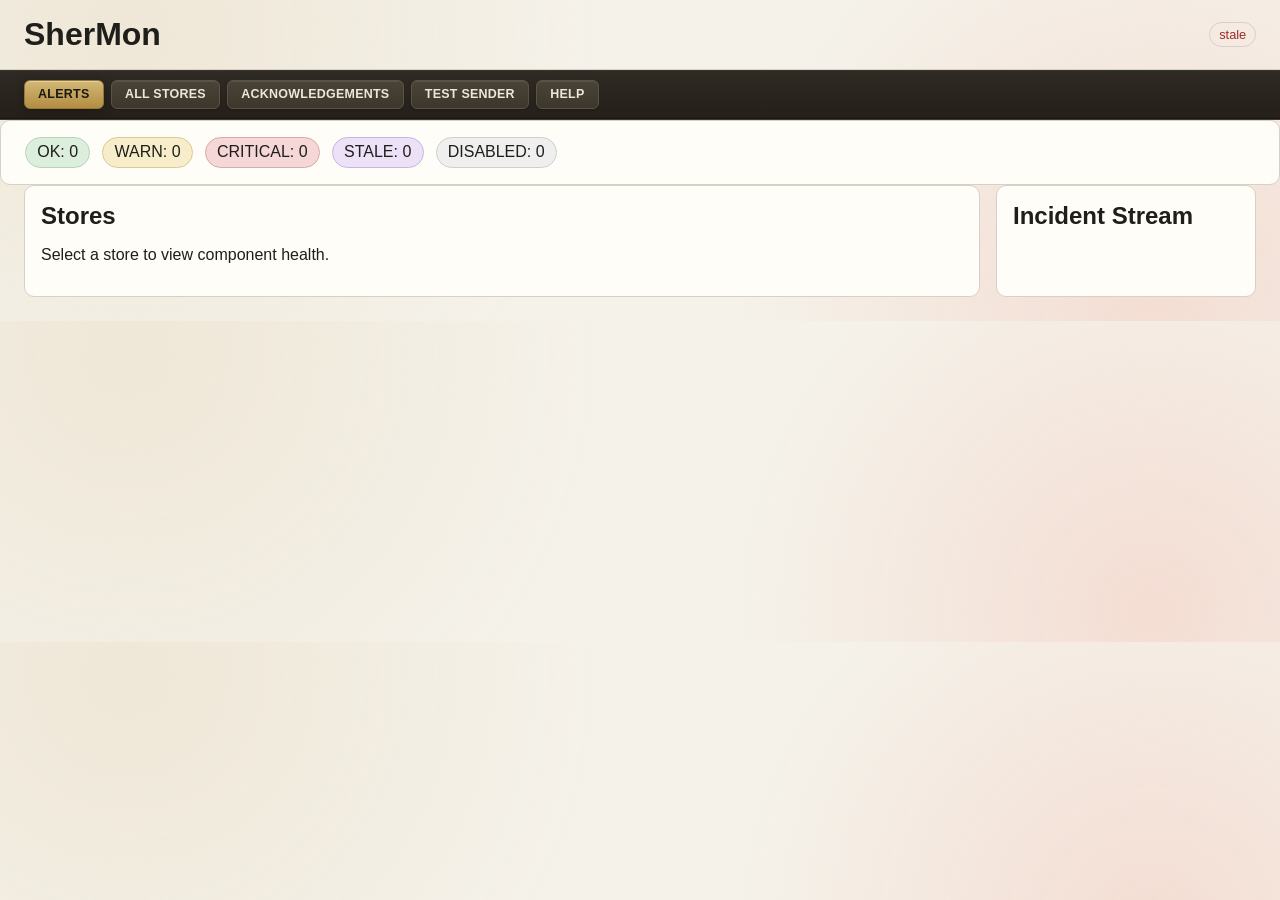
==== frontend/index.html @ 04143a05 "Added Technicnal Functionality menu" ====
<!doctype html>
<html lang="en">
  <head>
    <meta charset="UTF-8" />
    <meta name="viewport" content="width=device-width, initial-scale=1.0" />
    <title>SherMon</title>
    <link rel="stylesheet" href="./styles.css?v=20260325j" />
  </head>
  <body data-alerts-filter="true">
    <header class="topbar">
      <h1>SherMon</h1>
      <div id="connectionBadge" class="badge stale">disconnected</div>
    </header>

    <nav class="tabbar" aria-label="Main navigation">
      <a class="tab active" href="./index.html">Alerts</a>
      <a class="tab" href="./all-stores.html">All Stores</a>
      <a class="tab" href="./acknowledgements.html">Acknowledgements</a>
      <a class="tab" href="./test-sender.html">Test Sender</a>
      <div class="menu-group">
        <button class="tab tab-button help-toggle" type="button" aria-expanded="false" aria-controls="helpSubmenu">Help</button>
        <div class="submenu" role="menu" aria-label="Documentation links">
          <a class="submenu-item" href="./help.html">Help Overview</a>
          <a class="submenu-item" href="./technical-functionality.html">Technical Functionality</a>
          <a class="submenu-item" href="./doc-viewer.html?doc=technical-specification">Technical Specification</a>
          <a class="submenu-item" href="./doc-viewer.html?doc=api-developer-usage">API Developer Usage</a>
          <a class="submenu-item" href="./doc-viewer.html?doc=api-monitoring-events-v1">Monitoring Events API v1</a>
          <a class="submenu-item" href="./doc-viewer.html?doc=readme">Project README</a>
        </div>
      </div>
    </nav>

    <section class="summary" id="summary">
      <button class="chip chip-button green" type="button" data-status-color="green">OK: <span id="greenCount">0</span></button>
      <button class="chip chip-button yellow" type="button" data-status-color="yellow">WARN: <span id="yellowCount">0</span></button>
      <button class="chip chip-button red" type="button" data-status-color="red">CRITICAL: <span id="redCount">0</span></button>
      <button class="chip chip-button purple" type="button" data-status-color="purple">STALE: <span id="purpleCount">0</span></button>
      <button class="chip chip-button white" type="button" data-status-color="white">DISABLED: <span id="whiteCount">0</span></button>
    </section>

    <main class="layout">
      <section>
        <div class="entity-header">
          <h2 id="entityStatusTitle">Stores</h2>
          <button id="entityBackBtn" class="back-btn hidden" type="button">Back to Stores</button>
        </div>
        <p id="entityStatusHint" class="meta">Select a store to view component health.</p>
        <div id="statusGrid" class="grid"></div>
      </section>

      <section>
        <h2>Incident Stream</h2>
        <ul id="incidentList" class="incident-list"></ul>
      </section>
    </main>

    <dialog id="ackModal">
      <form method="dialog" id="ackForm">
        <h3>Acknowledge Alert</h3>
        <p id="ackSummary" class="meta"></p>
        <label for="ackModalMessage">Message</label>
        <textarea id="ackModalMessage" rows="3" required>Investigating issue.</textarea>
        <label for="ackModalExpires">Expires At</label>
        <input id="ackModalExpires" type="datetime-local" required />
        <div class="btn-row">
          <button id="ackConfirmBtn" type="submit">Acknowledge</button>
          <button type="button" id="ackCancelBtn">Cancel</button>
        </div>
      </form>
    </dialog>

    <dialog id="summaryStatusModal">
      <form method="dialog" id="summaryStatusForm">
        <h3 id="summaryStatusTitle">Status Details</h3>
        <p id="summaryStatusHint" class="meta"></p>
        <div id="summaryStatusBody" class="summary-status-body"></div>
        <div class="btn-row">
          <button type="button" id="summaryStatusCloseBtn">Close</button>
        </div>
      </form>
    </dialog>

    <script src="./main.js?v=20260325i" type="module"></script>
    <script src="./help-menu.js"></script>
  </body>
</html>
---- frontend/styles.css ----
:root {
  --bg: #f5f2ea;
  --panel: #fffdf8;
  --ink: #1f1e1a;
  --green: #2d7b46;
  --yellow: #b8860b;
  --red: #9d2a2a;
  --purple: #6a2f9c;
  --white: #7a7a7a;
  --muted: #6b655c;
  --border: #d7d0c5;
}

* {
  box-sizing: border-box;
}

body {
  margin: 0;
  font-family: "Avenir Next", "Segoe UI", sans-serif;
  background:
    radial-gradient(circle at 10% 10%, #efe7d7, transparent 40%),
    radial-gradient(circle at 90% 90%, #f4ddd3, transparent 35%),
    var(--bg);
  color: var(--ink);
}

.topbar {
  display: flex;
  justify-content: space-between;
  align-items: center;
  padding: 1rem 1.5rem;
  border-bottom: 1px solid var(--border);
}

.tabbar {
  display: flex;
  gap: 0.45rem;
  padding: 0.6rem 1.5rem;
  border-bottom: 1px solid #3f3a31;
  background:
    linear-gradient(180deg, #2f2a23 0%, #242019 100%);
  flex-wrap: wrap;
  box-shadow:
    inset 0 1px 0 rgba(255, 255, 255, 0.05),
    inset 0 -1px 0 rgba(0, 0, 0, 0.35);
}

.tab {
  display: inline-block;
  border: 1px solid #5b5346;
  background: linear-gradient(180deg, #4a4337 0%, #3d362b 100%);
  color: #ece7da;
  border-radius: 6px;
  padding: 0.42rem 0.82rem;
  cursor: pointer;
  font-weight: 700;
  letter-spacing: 0.02em;
  text-transform: uppercase;
  font-size: 0.78rem;
  text-decoration: none;
  box-shadow:
    0 1px 0 rgba(255, 255, 255, 0.08) inset,
    0 1px 2px rgba(0, 0, 0, 0.25);
  transition:
    transform 140ms ease,
    box-shadow 160ms ease,
    background 160ms ease,
    border-color 160ms ease,
    color 160ms ease;
}

.tab:hover {
  transform: translateY(-1px);
  border-color: #c8af6c;
  background: linear-gradient(180deg, #5b5343 0%, #4a4133 100%);
  color: #fff7dd;
  box-shadow:
    0 1px 0 rgba(255, 255, 255, 0.08) inset,
    0 4px 8px rgba(0, 0, 0, 0.28);
}

.tab:active {
  transform: translateY(0);
  box-shadow:
    0 1px 0 rgba(255, 255, 255, 0.05) inset,
    0 1px 3px rgba(0, 0, 0, 0.35);
}

.tab.active {
  background: linear-gradient(180deg, #d2b876 0%, #b28d41 100%);
  color: #1d1710;
  border-color: #9b7736;
  box-shadow:
    0 1px 0 rgba(255, 255, 255, 0.35) inset,
    0 2px 8px rgba(0, 0, 0, 0.3);
}

.tab:focus-visible {
  outline: 2px solid #ffe2a0;
  outline-offset: 2px;
}

.menu-group {
  position: relative;
  display: inline-flex;
}

.tab-button {
  font-family: inherit;
  line-height: normal;
  margin: 0;
  appearance: none;
  -webkit-appearance: none;
  text-align: left;
}

.submenu {
  position: absolute;
  top: calc(100% + 0.35rem);
  left: 0;
  min-width: 280px;
  display: none;
  flex-direction: column;
  gap: 0.2rem;
  padding: 0.4rem;
  border: 1px solid #5b5346;
  border-radius: 8px;
  background: linear-gradient(180deg, #3a3329 0%, #2d271f 100%);
  box-shadow: 0 10px 22px rgba(0, 0, 0, 0.35);
  z-index: 20;
}

.menu-group.open .submenu {
  display: flex;
}

.submenu-item {
  border: 1px solid #5b5346;
  border-radius: 6px;
  color: #ece7da;
  text-decoration: none;
  font-size: 0.78rem;
  font-weight: 700;
  letter-spacing: 0.02em;
  text-transform: uppercase;
  padding: 0.38rem 0.55rem;
  background: linear-gradient(180deg, #4a4337 0%, #3d362b 100%);
  box-shadow: 0 1px 2px rgba(0, 0, 0, 0.2);
}

.submenu-item:hover,
.submenu-item:focus-visible {
  border-color: #c8af6c;
  background: linear-gradient(180deg, #5b5343 0%, #4a4133 100%);
  color: #fff7dd;
  outline: none;
}

.panel {
  display: none;
}

.panel.active {
  display: block;
}

h1,
h2 {
  margin: 0;
}

.summary {
  display: flex;
  gap: 0.75rem;
  padding: 1rem 1.5rem;
}

.chip {
  border-radius: 999px;
  padding: 0.35rem 0.7rem;
  font-weight: 600;
  border: 1px solid var(--border);
  background: var(--panel);
}

.chip-button {
  font: inherit;
  cursor: pointer;
  transition: transform 120ms ease, box-shadow 150ms ease, border-color 150ms ease;
}

.chip-button:hover {
  transform: translateY(-1px);
  border-color: #a89675;
  box-shadow: 0 3px 8px rgba(0, 0, 0, 0.08);
}

.chip-button:focus-visible {
  outline: 2px solid #2d261a;
  outline-offset: 2px;
}

.status.green {
  color: var(--green);
}

.status.yellow {
  color: var(--yellow);
}

.status.red {
  color: var(--red);
}

.status.purple {
  color: var(--purple);
}

.status.white {
  color: var(--white);
}

.chip.green {
  background: #dcefdc;
  border-color: #b7d4b8;
  color: #1f1e1a;
}

.chip.yellow {
  background: #f8edcb;
  border-color: #dbc892;
  color: #1f1e1a;
}

.chip.red {
  background: #f5d7d7;
  border-color: #d7abab;
  color: #1f1e1a;
}

.chip.purple {
  background: #ece1f7;
  border-color: #c8b5e0;
  color: #1f1e1a;
}

.chip.white {
  background: #efefef;
  border-color: #cfcfcf;
  color: #1f1e1a;
}

.layout {
  display: grid;
  grid-template-columns: minmax(0, 1.625fr) minmax(260px, 0.375fr);
  gap: 1rem;
  padding: 0 1.5rem 1.5rem;
}

.layout.single {
  grid-template-columns: 1fr;
}

.layout > section {
  min-width: 0;
}

section {
  background: var(--panel);
  border: 1px solid var(--border);
  border-radius: 10px;
  padding: 1rem;
}

.entity-header {
  display: flex;
  justify-content: space-between;
  align-items: center;
  gap: 0.6rem;
}

.back-btn {
  border: 1px solid #b9af9f;
  border-radius: 6px;
  padding: 0.36rem 0.62rem;
  font: inherit;
  font-weight: 600;
  cursor: pointer;
  background: linear-gradient(180deg, #fefcf7 0%, #efe7dc 100%);
  box-shadow: 0 1px 0 rgba(255, 255, 255, 0.7) inset;
}

.back-btn:hover {
  border-color: #9e8f78;
  background: linear-gradient(180deg, #fffef9 0%, #e6dbcc 100%);
}

.grid {
  display: grid;
  grid-template-columns: repeat(auto-fit, minmax(220px, 1fr));
  gap: 0.75rem;
  margin-top: 0.8rem;
}

.tile {
  border: 1px solid var(--border);
  border-radius: 8px;
  padding: 0.6rem;
  background: white;
}

.tile .title {
  font-size: 0.95rem;
  font-weight: 700;
}

.tile .meta {
  font-size: 0.82rem;
  color: var(--muted);
}

.tile.status.clickable {
  cursor: pointer;
  transition: transform 120ms ease, box-shadow 140ms ease, border-color 140ms ease;
}

.tile.status.clickable:hover {
  transform: translateY(-1px);
  border-color: #b8ad99;
  box-shadow: 0 4px 10px rgba(0, 0, 0, 0.08);
}

.tile.status-button {
  border-width: 2px;
  transition:
    transform 130ms ease,
    box-shadow 150ms ease,
    border-color 150ms ease,
    filter 150ms ease;
}

.tile.status-button .eyebrow {
  font-size: 0.72rem;
  text-transform: uppercase;
  letter-spacing: 0.08em;
  opacity: 0.82;
  margin-bottom: 0.2rem;
}

.tile.status-button .status-line {
  display: flex;
  align-items: center;
  justify-content: space-between;
  gap: 0.5rem;
  margin-top: 0.3rem;
}

.status-pill {
  display: inline-flex;
  align-items: center;
  border: 1px solid rgba(0, 0, 0, 0.18);
  border-radius: 999px;
  padding: 0.14rem 0.45rem;
  font-size: 0.72rem;
  font-weight: 700;
  letter-spacing: 0.04em;
  background: rgba(255, 255, 255, 0.55);
}

.entity-metrics {
  display: grid;
  grid-template-columns: 1fr 1fr;
  gap: 0.45rem;
  margin-top: 0.55rem;
}

.metric {
  border: 1px solid rgba(0, 0, 0, 0.13);
  border-radius: 6px;
  padding: 0.28rem 0.36rem;
  background: rgba(255, 255, 255, 0.52);
}

.metric span {
  display: block;
  font-size: 0.72rem;
  opacity: 0.85;
}

.metric strong {
  display: block;
  margin-top: 0.08rem;
  font-size: 0.93rem;
}

.tile.status-button.green {
  background: #dcefdc;
  color: #16431f;
}

.tile.status-button.yellow {
  background: #f8edcb;
  color: #5c4600;
}

.tile.status-button.red {
  background: #f5d7d7;
  color: #5d1515;
}

.tile.status-button.purple {
  background: #ece1f7;
  color: #442265;
}

.tile.status-button.white {
  background: #efefef;
  color: #4e4e4e;
}

.tile.status-button .meta {
  color: inherit;
  opacity: 0.82;
}

.tile.status-button:focus-visible {
  outline: 2px solid #2d261a;
  outline-offset: 2px;
}

.tile.status-button:hover {
  filter: saturate(1.03);
}

.incident-list {
  margin: 0.8rem 0 0;
  padding: 0;
  list-style: none;
  display: flex;
  flex-direction: column;
  gap: 0.45rem;
  max-height: 60vh;
  overflow: auto;
}

.incident-list.compact {
  max-height: 42vh;
  margin-top: 0.6rem;
}

.incident-item {
  border: 1px solid var(--border);
  border-radius: 8px;
  padding: 0.6rem;
  background: #fff;
  font-size: 0.88rem;
}

.log-box {
  margin-top: 0.45rem;
  border: 1px solid #2f363d;
  border-radius: 8px;
  background:
    linear-gradient(180deg, #12161b 0%, #0c1014 100%);
  max-height: 40vh;
  overflow: auto;
  box-shadow: inset 0 1px 0 rgba(255, 255, 255, 0.03);
}

.log-output {
  margin: 0;
  padding: 0.7rem 0.8rem;
  color: #d7f4df;
  font: 0.76rem/1.4 "SFMono-Regular", Menlo, Consolas, "Liberation Mono", monospace;
  white-space: pre;
  overflow-wrap: normal;
}

#entityAlertsModal {
  box-sizing: border-box;
  max-width: 1040px;
  width: min(1040px, calc(100vw - 2rem));
  max-height: 84vh;
  padding: 0;
  overflow-x: hidden;
  overflow-y: hidden;
}

#entityAlertsForm {
  box-sizing: border-box;
  display: grid;
  grid-template-rows: auto auto 1fr auto;
  gap: 0.7rem;
  height: min(78vh, 720px);
  min-width: 0;
  width: 100%;
  max-width: 100%;
  overflow-x: hidden;
  overflow-y: hidden;
}

.entity-alerts-grid {
  display: grid;
  grid-template-columns: repeat(2, minmax(0, 1fr));
  gap: 0.75rem;
  min-height: 0;
  min-width: 0;
  max-width: 100%;
  overflow-x: hidden;
}

.entity-alerts-panel {
  border: 1px solid var(--border);
  border-radius: 8px;
  padding: 0.65rem;
  background: #fffdf9;
  height: 100%;
  min-height: 0;
  min-width: 0;
  overflow-x: hidden;
}

.entity-alerts-panel h4 {
  margin: 0;
}

.entity-alerts-panel .meta {
  margin: 0.3rem 0 0;
}

.entity-alerts-panel .incident-list.compact {
  margin-top: 0.55rem;
}

.currently-active-panel {
  overflow: hidden;
  display: flex;
  flex-direction: column;
}

.active-alerts-static-list {
  flex: 1;
  max-height: 100%;
  overflow-x: hidden;
  overflow-y: auto;
  min-width: 0;
  min-height: 0;
  display: block;
  padding-right: 0.2rem;
}

.active-alerts-static-list .incident-item {
  display: block;
  font-size: 0.84rem;
  padding: 0.45rem 0.5rem;
  margin-bottom: 0.45rem;
  max-width: 100%;
  overflow: hidden;
  height: auto;
  max-height: none;
  min-height: 0;
  overflow-wrap: anywhere;
  word-break: break-word;
  box-sizing: border-box;
}

.active-alerts-static-list .incident-item.severity-critical {
  background: #f5d7d7;
  border-color: #d7abab;
  color: #5d1515;
}

.active-alerts-static-list .incident-item.severity-warning {
  background: #f8edcb;
  border-color: #dbc892;
  color: #5c4600;
}

.active-alerts-static-list .incident-item.severity-info {
  background: #dcefdc;
  border-color: #b7d4b8;
  color: #16431f;
}

.active-alerts-static-list .incident-item:last-child {
  margin-bottom: 0;
}

.active-alerts-static-list .incident-item small {
  display: block;
  max-width: 100%;
  overflow-wrap: anywhere;
  word-break: break-word;
}

.active-alerts-static-list .incident-item .incident-actions {
  display: flex;
  flex-wrap: wrap;
  gap: 0.45rem;
  align-items: center;
  justify-content: flex-start;
  overflow: visible;
}

.events-log-panel {
  display: flex;
  flex-direction: column;
  min-height: 0;
  overflow: hidden;
}

.events-log-header-row {
  display: flex;
  align-items: center;
  justify-content: space-between;
  gap: 0.55rem;
}

.events-limit-control {
  display: inline-flex;
  align-items: center;
  gap: 0.4rem;
  color: var(--muted);
  font-size: 0.78rem;
  font-weight: 600;
}

.events-limit-control select {
  border: 1px solid #4e585f;
  border-radius: 6px;
  padding: 0.18rem 0.36rem;
  font: inherit;
  font-weight: 700;
  color: #dbe6ee;
  background: linear-gradient(180deg, #2a3239 0%, #1e252b 100%);
}

.events-limit-control select:focus-visible {
  outline: 2px solid #8eb3ce;
  outline-offset: 1px;
}

.events-log-panel .log-box {
  margin-top: 0.5rem;
  flex: 1;
  max-height: 100%;
  height: 100%;
  min-height: 0;
  overflow-y: auto;
  overflow-x: auto;
}

.summary-status-body {
  margin-top: 0.75rem;
  max-height: 52vh;
  overflow: auto;
  display: flex;
  flex-direction: column;
  gap: 0.7rem;
}

.summary-store-group {
  border: 1px solid var(--border);
  border-radius: 8px;
  background: #fff;
  padding: 0.55rem;
}

.summary-store-group h4 {
  margin: 0 0 0.35rem;
  font-size: 0.95rem;
}

.summary-store-header {
  display: flex;
  align-items: center;
  justify-content: space-between;
  gap: 0.5rem;
  margin-bottom: 0.35rem;
}

.summary-open-store-btn {
  border: 1px solid var(--border);
  border-radius: 6px;
  padding: 0.2rem 0.45rem;
  background: #fff;
  font: inherit;
  font-size: 0.78rem;
  font-weight: 600;
  cursor: pointer;
}

.summary-open-store-btn:hover {
  border-color: #ab9b81;
  background: #faf7f1;
}

.summary-status-list {
  margin: 0;
  padding: 0;
  list-style: none;
  display: flex;
  flex-direction: column;
  gap: 0.35rem;
}

.summary-status-item {
  border: 1px solid var(--border);
  border-radius: 7px;
  background: #fdfcf9;
  padding: 0.45rem 0.55rem;
  font-size: 0.87rem;
}

#summaryStatusModal {
  border: 1px solid var(--border);
  border-radius: 10px;
  padding: 0;
}

#summaryStatusModal form {
  padding: 1rem;
  border-radius: 10px;
}

#summaryStatusModal.status-modal-green form {
  background: #dcefdc;
}

#summaryStatusModal.status-modal-yellow form {
  background: #f8edcb;
}

#summaryStatusModal.status-modal-red form {
  background: #f5d7d7;
}

#summaryStatusModal.status-modal-purple form {
  background: #ece1f7;
}

#summaryStatusModal.status-modal-white form {
  background: #efefef;
}

.ack-btn {
  margin-top: 0.4rem;
  border: 1px solid var(--border);
  border-radius: 6px;
  padding: 0.25rem 0.45rem;
  cursor: pointer;
  background: #fff;
}

.incident-actions {
  margin-top: 0.4rem;
  display: flex;
  align-items: center;
  justify-content: flex-start;
  flex-wrap: wrap;
  gap: 0.5rem;
}

.incident-actions .ack-btn {
  margin-top: 0;
}

.resolve-btn {
  margin-left: auto;
  border: 1px solid #2f6f4e;
  border-radius: 6px;
  padding: 0.25rem 0.45rem;
  cursor: pointer;
  background: #f1fff6;
  color: #1f5c3d;
}

.resolve-btn:disabled {
  cursor: wait;
  opacity: 0.65;
}

.metadata-expand {
  margin-top: 0.35rem;
}

.metadata-toggle-btn {
  border: none;
  background: none;
  padding: 0;
  font-size: 0.72rem;
  color: var(--muted, #888);
  cursor: pointer;
  text-decoration: underline dotted;
}

.metadata-toggle-btn:hover {
  color: var(--text, #333);
}

.metadata-json {
  margin-top: 0.3rem;
  padding: 0.4rem 0.6rem;
  background: #f5f5f5;
  border: 1px solid var(--border);
  border-radius: 4px;
  font-size: 0.75rem;
  white-space: pre-wrap;
  word-break: break-all;
  max-height: 200px;
  overflow-y: auto;
}

.badge {
  border-radius: 999px;
  padding: 0.25rem 0.55rem;
  font-size: 0.8rem;
  border: 1px solid var(--border);
}

.badge.connected {
  color: var(--green);
}

.badge.reconnecting {
  color: var(--yellow);
}

.badge.stale {
  color: var(--red);
}

.form-row {
  display: grid;
  grid-template-columns: 240px 1fr;
  gap: 0.7rem;
  align-items: center;
  margin-bottom: 0.55rem;
}

.form-row input,
.form-row select,
.form-row textarea {
  border: 1px solid var(--border);
  border-radius: 6px;
  padding: 0.42rem 0.48rem;
  font: inherit;
  background: #fff;
}

.btn-row {
  display: flex;
  gap: 0.6rem;
  margin-top: 0.8rem;
}

.btn-row button {
  border: 1px solid var(--border);
  border-radius: 6px;
  padding: 0.45rem 0.7rem;
  font-weight: 600;
  cursor: pointer;
}

.code-box {
  background: #fcfaf3;
  border: 1px solid var(--border);
  border-radius: 8px;
  padding: 0.7rem;
  overflow-x: auto;
}

#senderResultModal {
  max-width: 780px;
}

#senderResultOutput {
  max-height: 56vh;
  overflow: auto;
}

.markdown-body {
  margin: 0.8rem 0 0;
  background: #fcfaf3;
  border: 1px solid var(--border);
  border-radius: 8px;
  padding: 1.5rem 2rem;
  max-height: 72vh;
  overflow: auto;
  line-height: 1.6;
  font-size: 0.95rem;
  color: #1f2328;
}

.markdown-body h1,
.markdown-body h2,
.markdown-body h3,
.markdown-body h4,
.markdown-body h5,
.markdown-body h6 {
  margin-top: 1.5rem;
  margin-bottom: 0.5rem;
  font-weight: 600;
  line-height: 1.25;
}

.markdown-body h1 { font-size: 1.75rem; padding-bottom: 0.4rem; border-bottom: 1px solid var(--border); }
.markdown-body h2 { font-size: 1.4rem; padding-bottom: 0.3rem; border-bottom: 1px solid var(--border); }
.markdown-body h3 { font-size: 1.15rem; }
.markdown-body h4 { font-size: 1rem; }

.markdown-body p { margin: 0.6rem 0; }

.markdown-body a { color: #0969da; text-decoration: none; }
.markdown-body a:hover { text-decoration: underline; }

.markdown-body ul,
.markdown-body ol {
  margin: 0.5rem 0 0.5rem 1.5rem;
  padding: 0;
}

.markdown-body li { margin: 0.2rem 0; }
.markdown-body li > ul,
.markdown-body li > ol { margin: 0.1rem 0 0.1rem 1.2rem; }

.markdown-body code {
  font-family: "SFMono-Regular", Consolas, "Liberation Mono", Menlo, monospace;
  font-size: 0.85em;
  background: rgba(175, 184, 193, 0.2);
  border: 1px solid rgba(175, 184, 193, 0.35);
  border-radius: 4px;
  padding: 0.15em 0.4em;
}

.markdown-body pre {
  background: #f6f8fa;
  border: 1px solid var(--border);
  border-radius: 6px;
  padding: 1rem;
  overflow-x: auto;
  margin: 0.8rem 0;
}

.markdown-body pre code {
  background: none;
  border: none;
  padding: 0;
  font-size: 0.88em;
  line-height: 1.5;
}

.markdown-body blockquote {
  margin: 0.8rem 0;
  padding: 0.4rem 1rem;
  color: #656d76;
  border-left: 4px solid var(--border);
}

.markdown-body table {
  width: 100%;
  border-collapse: collapse;
  margin: 0.8rem 0;
  font-size: 0.9em;
}

.markdown-body th,
.markdown-body td {
  border: 1px solid var(--border);
  padding: 0.5rem 0.75rem;
  text-align: left;
}

.markdown-body th {
  background: #f6f8fa;
  font-weight: 600;
}

.markdown-body tr:nth-child(even) td { background: #f9f9f6; }

.markdown-body hr {
  border: none;
  border-top: 1px solid var(--border);
  margin: 1.2rem 0;
}

.markdown-body img {
  max-width: 100%;
  border-radius: 4px;
}

.hidden {
  display: none;
}

.help-list {
  margin: 0.3rem 0 0.8rem;
}

dialog {
  border: 1px solid var(--border);
  border-radius: 10px;
  padding: 0;
  max-width: 550px;
  width: calc(100vw - 2rem);
}

dialog::backdrop {
  background: rgba(20, 20, 20, 0.28);
}

dialog form {
  display: grid;
  gap: 0.55rem;
  padding: 1rem;
}

@media (max-width: 900px) {
  .layout {
    grid-template-columns: 1fr;
  }

  .entity-alerts-grid {
    grid-template-columns: 1fr;
  }

  .entity-alerts-panel .incident-list.compact {
    max-height: none;
  }

  .events-log-panel .log-box {
    min-height: 0;
    max-height: 36vh;
  }

  .form-row {
    grid-template-columns: 1fr;
  }

  .menu-group {
    display: flex;
    flex-direction: column;
  }

  .submenu {
    position: static;
    display: none;
    min-width: 0;
    margin-top: 0.35rem;
  }

  .menu-group.open .submenu {
    display: flex;
  }
}
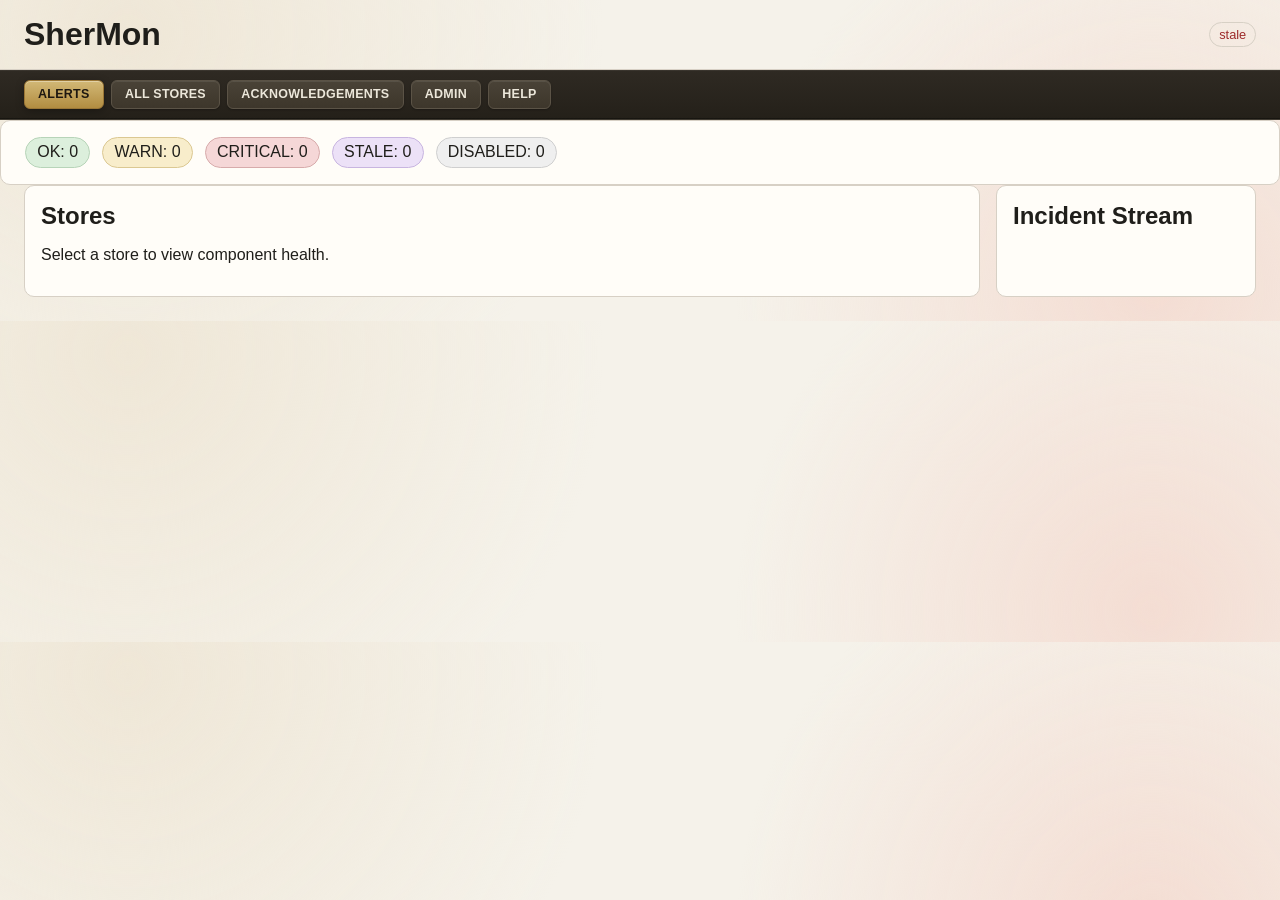
==== commit cd097173: "added logging and technhical documentation." ====
--- a/frontend/index.html
+++ b/frontend/index.html
@@ -16,7 +16,14 @@
       <a class="tab active" href="./index.html">Alerts</a>
       <a class="tab" href="./all-stores.html">All Stores</a>
       <a class="tab" href="./acknowledgements.html">Acknowledgements</a>
-      <a class="tab" href="./test-sender.html">Test Sender</a>
+      <div class="menu-group">
+        <button class="tab tab-button admin-toggle" type="button" aria-expanded="false" aria-controls="adminSubmenu">Admin</button>
+        <div class="submenu" role="menu" aria-label="Admin links">
+          <a class="submenu-item" href="./test-sender.html">Test Sender</a>
+          <a class="submenu-item" href="./admin-config.html">Config</a>
+          <a class="submenu-item" href="./logs.html">Logs</a>
+        </div>
+      </div>
       <div class="menu-group">
         <button class="tab tab-button help-toggle" type="button" aria-expanded="false" aria-controls="helpSubmenu">Help</button>
         <div class="submenu" role="menu" aria-label="Documentation links">
@@ -81,6 +88,6 @@
     </dialog>
 
     <script src="./main.js?v=20260325i" type="module"></script>
-    <script src="./help-menu.js"></script>
+    <script src="./help-menu.js?v=20260325a"></script>
   </body>
 </html>
--- a/frontend/styles.css
+++ b/frontend/styles.css
@@ -880,6 +880,11 @@
   overflow: auto;
 }
 
+.logs-output {
+  max-height: 60vh;
+  overflow: auto;
+}
+
 .markdown-body {
   margin: 0.8rem 0 0;
   background: #fcfaf3;
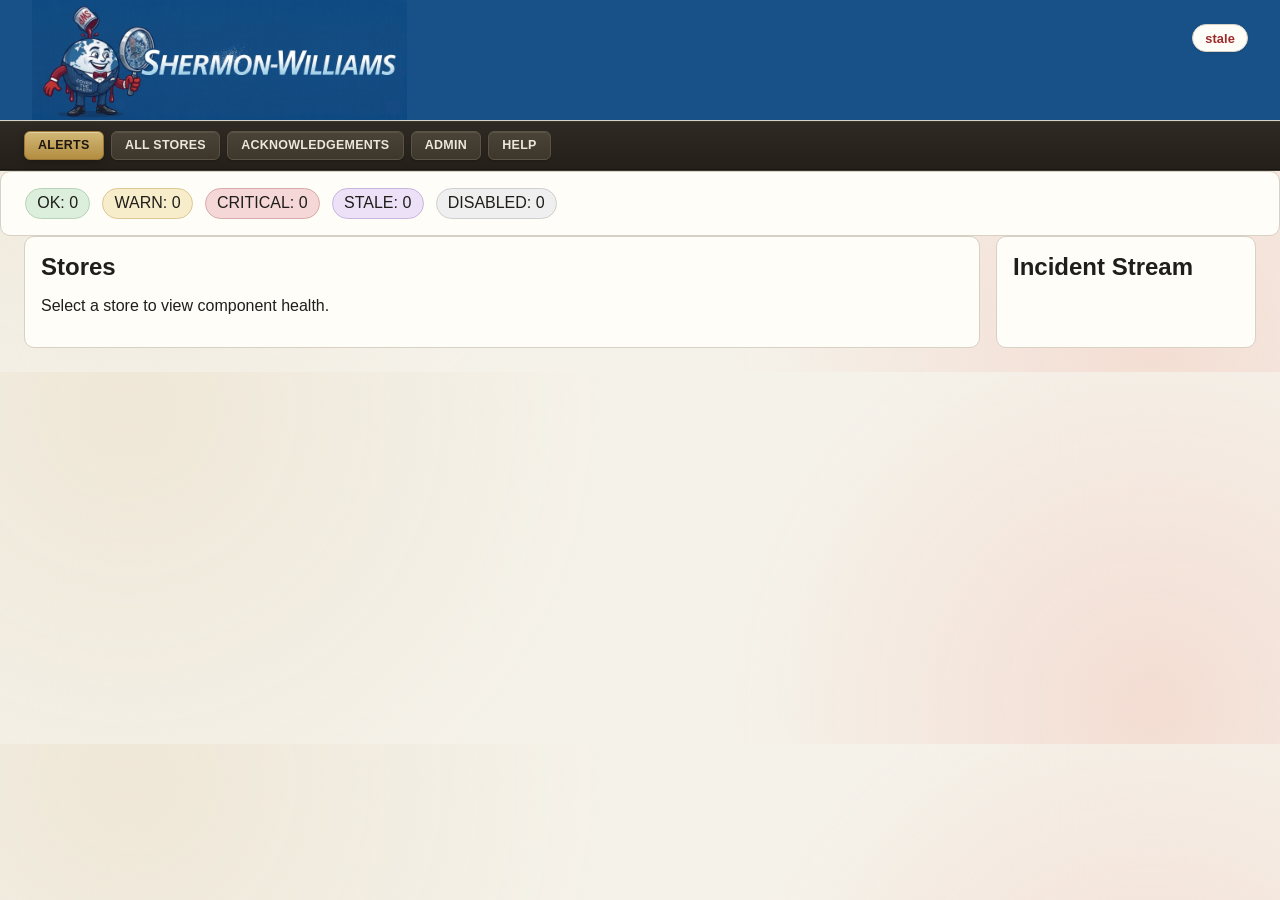
==== commit 4871dc8b: "updated the header and improved technical documentation" ====
--- a/frontend/index.html
+++ b/frontend/index.html
@@ -4,11 +4,11 @@
     <meta charset="UTF-8" />
     <meta name="viewport" content="width=device-width, initial-scale=1.0" />
     <title>SherMon</title>
-    <link rel="stylesheet" href="./styles.css?v=20260325j" />
+    <link rel="stylesheet" href="./styles.css?v=20260325o" />
   </head>
   <body data-alerts-filter="true">
     <header class="topbar">
-      <h1>SherMon</h1>
+      <img src="./headerlogo.png" alt="Shermon-Williams Logo" />
       <div id="connectionBadge" class="badge stale">disconnected</div>
     </header>
 
@@ -87,7 +87,7 @@
       </form>
     </dialog>
 
-    <script src="./main.js?v=20260325i" type="module"></script>
+    <script src="./main.js?v=20260326a" type="module"></script>
     <script src="./help-menu.js?v=20260325a"></script>
   </body>
 </html>
--- a/frontend/styles.css
+++ b/frontend/styles.css
@@ -27,10 +27,30 @@
 
 .topbar {
   display: flex;
-  justify-content: space-between;
+  flex-direction: row;
+  justify-content: flex-start;
   align-items: center;
-  padding: 1rem 1.5rem;
+  padding: 0 2rem;
   border-bottom: 1px solid var(--border);
+  background: #185188;
+  min-height: 120px;
+  position: relative;
+}
+
+.topbar img {
+  height: 100%;
+  max-height: 120px;
+  width: auto;
+  display: block;
+  margin: 0;
+  object-fit: contain;
+  background: transparent;
+}
+
+.topbar .badge {
+  position: absolute;
+  right: 2rem;
+  top: 1.5rem;
 }
 
 .tabbar {
@@ -651,6 +671,150 @@
   overflow-x: auto;
 }
 
+.events-history-list {
+  margin: 0;
+  padding: 0.45rem 0.5rem;
+  display: flex;
+  flex-direction: column;
+  gap: 0.25rem;
+  font-family: inherit;
+  color: #e7edf5;
+  white-space: normal;
+  line-height: 1.25;
+}
+
+.events-history-item {
+  border: 1px solid #334353;
+  border-left: 3px solid #4c5f75;
+  border-radius: 6px;
+  background: #10161d;
+  padding: 0.32rem 0.44rem;
+  font-size: 0.79rem;
+  line-height: 1.28;
+}
+
+.events-history-item.severity-critical {
+  border-left-color: #d27070;
+}
+
+.events-history-item.severity-warning {
+  border-left-color: #cda35d;
+}
+
+.events-history-item.severity-info {
+  border-left-color: #6e9bc5;
+}
+
+.events-history-header {
+  display: flex;
+  align-items: center;
+  justify-content: space-between;
+  gap: 0.45rem;
+}
+
+.events-history-badges {
+  display: inline-flex;
+  align-items: center;
+  gap: 0.24rem;
+  min-width: 0;
+}
+
+.events-history-chip {
+  display: inline-flex;
+  align-items: center;
+  padding: 0.05rem 0.35rem;
+  border-radius: 999px;
+  font-size: 0.66rem;
+  font-weight: 700;
+  text-transform: uppercase;
+  letter-spacing: 0.05em;
+  border: 1px solid #5f7084;
+  color: #e9f1f8;
+  background: #202d3b;
+}
+
+.events-history-chip.severity-critical {
+  border-color: #d68383;
+  background: #4a1f1f;
+  color: #ffe2e2;
+}
+
+.events-history-chip.severity-warning {
+  border-color: #dbb470;
+  background: #4a3615;
+  color: #ffebbf;
+}
+
+.events-history-chip.severity-info {
+  border-color: #73a0cd;
+  background: #21394f;
+  color: #e1efff;
+}
+
+.events-history-time {
+  color: #aebdcd;
+  font-size: 0.69rem;
+  white-space: nowrap;
+}
+
+.events-history-message {
+  margin-top: 0.15rem;
+  color: #edf2f8;
+  overflow-wrap: anywhere;
+  word-break: break-word;
+}
+
+.events-history-meta-row {
+  margin-top: 0.12rem;
+  display: grid;
+  grid-template-columns: minmax(0, 1fr) auto;
+  align-items: center;
+  gap: 0.35rem;
+  color: #b7c3cf;
+  font-size: 0.7rem;
+}
+
+.events-history-source {
+  min-width: 0;
+  overflow: hidden;
+  text-overflow: ellipsis;
+  white-space: nowrap;
+}
+
+.events-history-event-id {
+  color: #97abc2;
+  max-width: 22ch;
+  overflow: hidden;
+  text-overflow: ellipsis;
+  white-space: nowrap;
+}
+
+.events-history-item .metadata-expand {
+  margin-top: 0.08rem;
+}
+
+.events-history-item .metadata-toggle-btn {
+  color: #a9c7e8;
+  text-decoration-color: #7fa9d5;
+}
+
+.events-history-item .metadata-toggle-btn:hover {
+  color: #d8e9fb;
+}
+
+.events-history-item .metadata-json {
+  margin-top: 0.18rem;
+  background: #0a1118;
+  color: #e6edf5;
+  border-color: #3f4e5f;
+  font-size: 0.78rem;
+  line-height: 1.42;
+  font-family: "SFMono-Regular", Menlo, Consolas, "Liberation Mono", monospace;
+  white-space: pre-wrap;
+  word-break: break-word;
+  max-height: 160px;
+}
+
 .summary-status-body {
   margin-top: 0.75rem;
   max-height: 52vh;
@@ -814,9 +978,13 @@
 
 .badge {
   border-radius: 999px;
-  padding: 0.25rem 0.55rem;
+  padding: 0.35rem 0.75rem;
   font-size: 0.8rem;
-  border: 1px solid var(--border);
+  font-weight: 700;
+  letter-spacing: 0.01em;
+  border: 1px solid var(--border);
+  background: var(--panel);
+  box-shadow: 0 1px 2px rgba(0, 0, 0, 0.08);
 }
 
 .badge.connected {
@@ -849,6 +1017,83 @@
   background: #fff;
 }
 
+.form-row input[type="checkbox"] {
+  width: auto;
+  justify-self: start;
+  transform: scale(1.15);
+}
+
+.logs-form-grid {
+  display: grid;
+  grid-template-columns: repeat(4, minmax(180px, 1fr));
+  gap: 0.7rem 0.95rem;
+  align-items: end;
+}
+
+.logs-form-grid .logs-cell {
+  display: flex;
+  flex-direction: column;
+  gap: 0.3rem;
+  margin: 0;
+  align-items: stretch;
+  justify-self: start;
+  width: min(100%, 280px);
+}
+
+.logs-form-grid .logs-cell label {
+  font-size: 0.78rem;
+  color: var(--muted);
+  font-weight: 700;
+  line-height: 1.2;
+}
+
+.logs-form-grid .logs-cell input,
+.logs-form-grid .logs-cell select,
+.logs-form-grid .logs-cell textarea {
+  width: 100%;
+}
+
+.logs-form-grid .logs-full-row {
+  grid-column: 1 / -1;
+  width: 100%;
+}
+
+.logs-form-grid .logs-full-row input {
+  max-width: none;
+}
+
+.logs-form-grid .logs-live-hint,
+.logs-form-grid .btn-row {
+  grid-column: 1 / -1;
+}
+
+.logs-form-grid .btn-row {
+  margin-top: 0.15rem;
+  flex-wrap: wrap;
+}
+
+@media (max-width: 1320px) {
+  .logs-form-grid {
+    grid-template-columns: repeat(3, minmax(180px, 1fr));
+  }
+}
+
+@media (max-width: 1024px) {
+  .logs-form-grid {
+    grid-template-columns: repeat(2, minmax(180px, 1fr));
+  }
+}
+
+@media (max-width: 720px) {
+  .logs-form-grid {
+    grid-template-columns: 1fr;
+  }
+
+  .logs-form-grid .logs-cell {
+    width: 100%;
+  }
+}
+
 .btn-row {
   display: flex;
   gap: 0.6rem;
@@ -881,8 +1126,20 @@
 }
 
 .logs-output {
+  margin-top: 0.5rem;
+  border: 1px solid #2f363d;
+  border-radius: 8px;
+  background: linear-gradient(180deg, #12161b 0%, #0c1014 100%);
+  box-shadow: inset 0 1px 0 rgba(255, 255, 255, 0.03);
+  color: #e9edf2;
+  padding: 0.7rem 0.8rem;
+  font-size: 0.82rem;
+  line-height: 1.5;
+  white-space: pre-wrap;
+  word-break: break-word;
   max-height: 60vh;
-  overflow: auto;
+  overflow-y: auto;
+  overflow-x: auto;
 }
 
 .markdown-body {
@@ -1003,6 +1260,35 @@
   margin: 0.3rem 0 0.8rem;
 }
 
+.doc-toc {
+  margin: 0 0 1.25rem;
+  padding: 0.9rem 1rem;
+  border: 1px solid var(--border);
+  border-radius: 10px;
+  background: #fdfaf4;
+}
+
+.doc-toc h3 {
+  margin-top: 0;
+  margin-bottom: 0.45rem;
+}
+
+.doc-toc a {
+  color: #0f4f85;
+}
+
+.schema-diagram {
+  margin-top: 0.8rem;
+  padding: 1rem;
+  border: 1px solid var(--border);
+  border-radius: 10px;
+  background: #fffdf8;
+  overflow-x: auto;
+  font-family: "SFMono-Regular", Consolas, "Liberation Mono", Menlo, monospace;
+  font-size: 0.8rem;
+  line-height: 1.35;
+}
+
 dialog {
   border: 1px solid var(--border);
   border-radius: 10px;
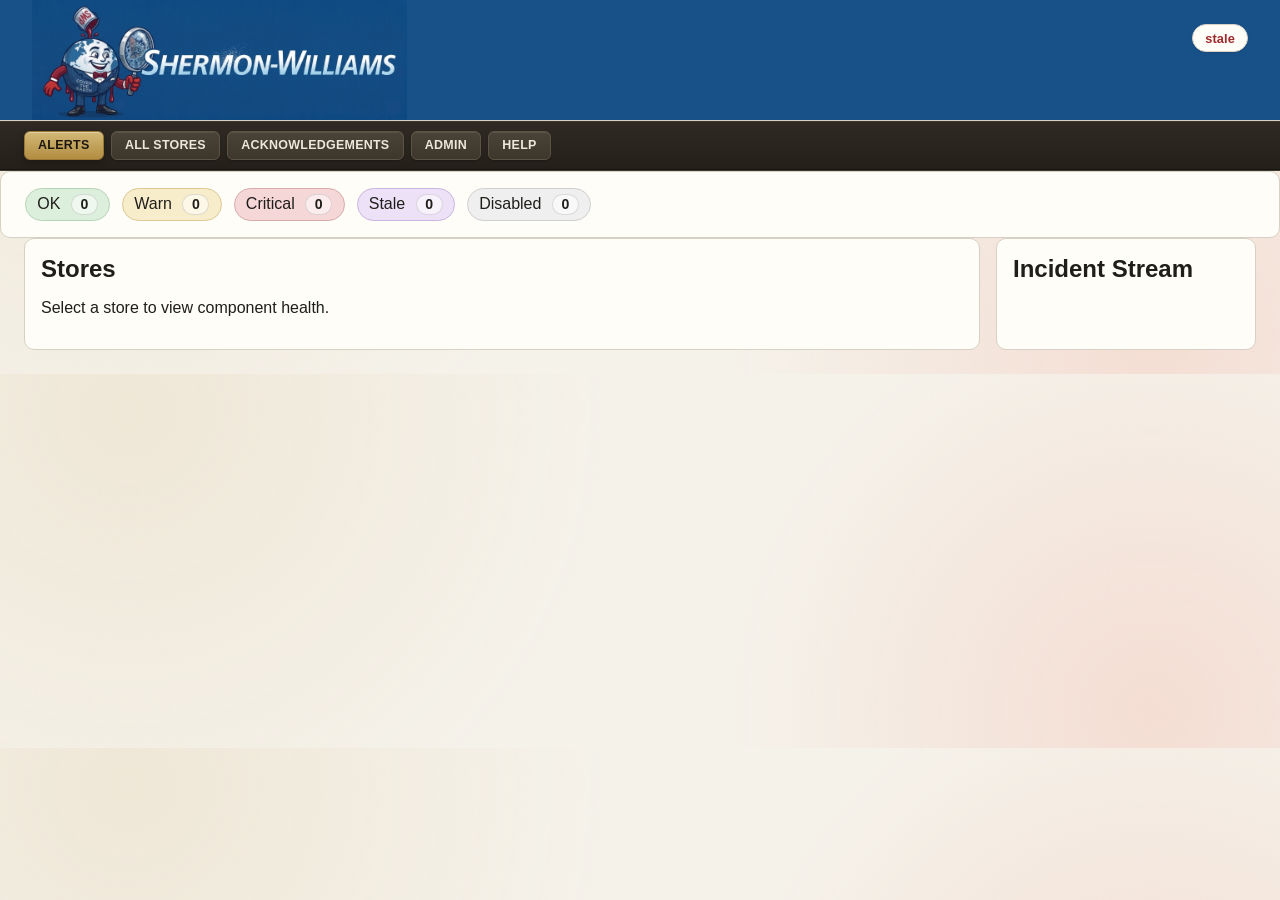
==== commit 9e3ee548: "updated formating of cards and help documentation" ====
--- a/frontend/index.html
+++ b/frontend/index.html
@@ -38,11 +38,11 @@
     </nav>
 
     <section class="summary" id="summary">
-      <button class="chip chip-button green" type="button" data-status-color="green">OK: <span id="greenCount">0</span></button>
-      <button class="chip chip-button yellow" type="button" data-status-color="yellow">WARN: <span id="yellowCount">0</span></button>
-      <button class="chip chip-button red" type="button" data-status-color="red">CRITICAL: <span id="redCount">0</span></button>
-      <button class="chip chip-button purple" type="button" data-status-color="purple">STALE: <span id="purpleCount">0</span></button>
-      <button class="chip chip-button white" type="button" data-status-color="white">DISABLED: <span id="whiteCount">0</span></button>
+      <button class="chip chip-button green" type="button" data-status-color="green"><span class="chip-label">OK</span><span class="chip-count" id="greenCount">0</span></button>
+      <button class="chip chip-button yellow" type="button" data-status-color="yellow"><span class="chip-label">Warn</span><span class="chip-count" id="yellowCount">0</span></button>
+      <button class="chip chip-button red" type="button" data-status-color="red"><span class="chip-label">Critical</span><span class="chip-count" id="redCount">0</span></button>
+      <button class="chip chip-button purple" type="button" data-status-color="purple"><span class="chip-label">Stale</span><span class="chip-count" id="purpleCount">0</span></button>
+      <button class="chip chip-button white" type="button" data-status-color="white"><span class="chip-label">Disabled</span><span class="chip-count" id="whiteCount">0</span></button>
     </section>
 
     <main class="layout">
--- a/frontend/styles.css
+++ b/frontend/styles.css
@@ -197,11 +197,36 @@
 }
 
 .chip {
+  display: inline-flex;
+  align-items: center;
+  justify-content: space-between;
+  gap: 0.65rem;
   border-radius: 999px;
   padding: 0.35rem 0.7rem;
-  font-weight: 600;
+  font-size: 0.95rem;
+  font-weight: 700;
+  line-height: 1.2;
+  letter-spacing: 0;
+  text-transform: none;
   border: 1px solid var(--border);
   background: var(--panel);
+}
+
+.chip-label {
+  display: inline-block;
+}
+
+.chip-count {
+  display: inline-flex;
+  align-items: center;
+  justify-content: center;
+  min-width: 1.7rem;
+  padding: 0.08rem 0.42rem;
+  border-radius: 999px;
+  background: rgba(255, 255, 255, 0.55);
+  border: 1px solid rgba(0, 0, 0, 0.12);
+  font-size: 0.88rem;
+  font-weight: 700;
 }
 
 .chip-button {
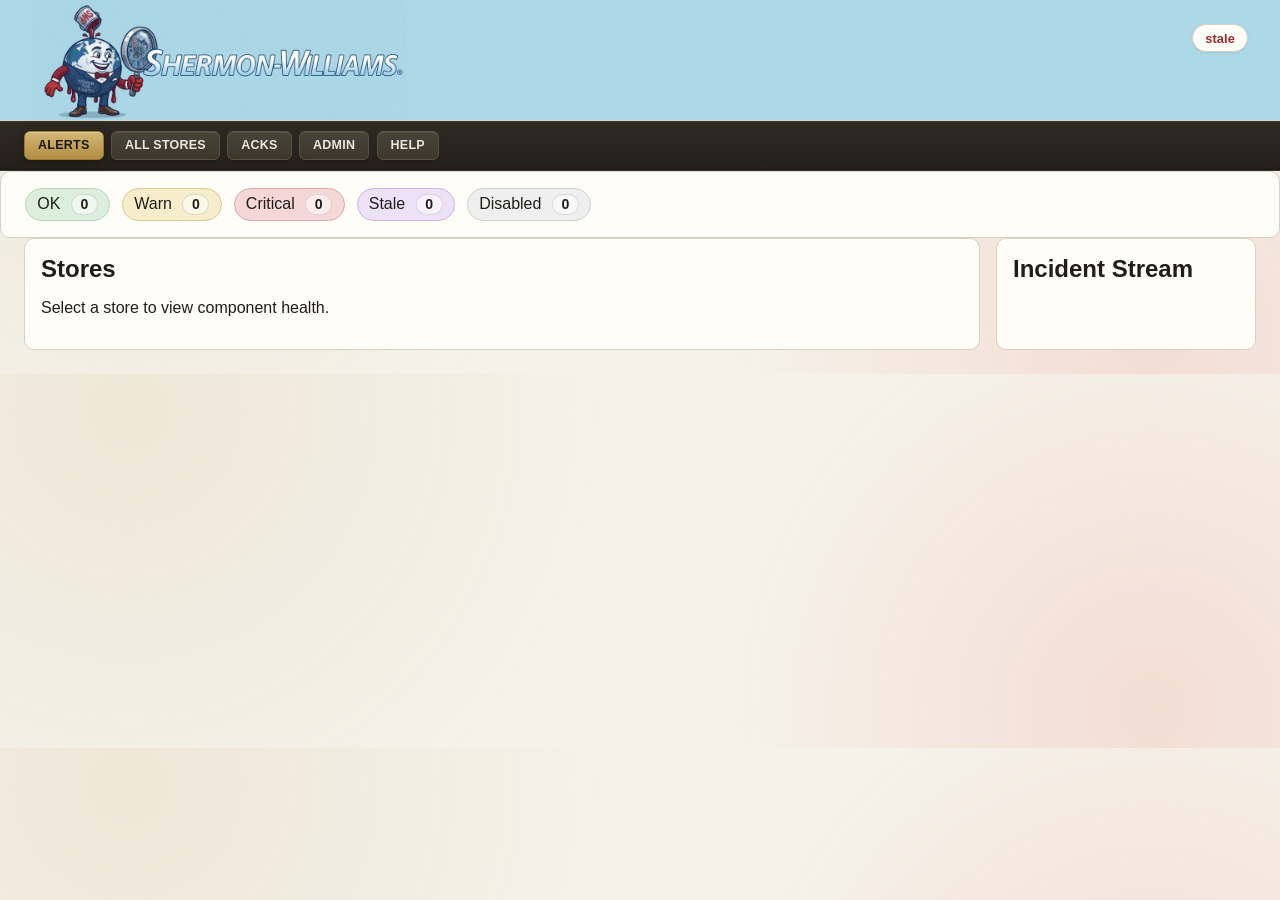
==== commit e0f3f2ce: "updated documentation adding proper swagger docs.  Updated the header colors and icon.  Added an adm" ====
--- a/frontend/index.html
+++ b/frontend/index.html
@@ -15,13 +15,14 @@
     <nav class="tabbar" aria-label="Main navigation">
       <a class="tab active" href="./index.html">Alerts</a>
       <a class="tab" href="./all-stores.html">All Stores</a>
-      <a class="tab" href="./acknowledgements.html">Acknowledgements</a>
+      <a class="tab" href="./acknowledgements.html">Acks</a>
       <div class="menu-group">
         <button class="tab tab-button admin-toggle" type="button" aria-expanded="false" aria-controls="adminSubmenu">Admin</button>
         <div class="submenu" role="menu" aria-label="Admin links">
           <a class="submenu-item" href="./test-sender.html">Test Sender</a>
           <a class="submenu-item" href="./admin-config.html">Config</a>
           <a class="submenu-item" href="./logs.html">Logs</a>
+          <a class="submenu-item" href="./entity-maintenance.html">Entity Maintenance</a>
         </div>
       </div>
       <div class="menu-group">
@@ -31,7 +32,7 @@
           <a class="submenu-item" href="./technical-functionality.html">Technical Functionality</a>
           <a class="submenu-item" href="./doc-viewer.html?doc=technical-specification">Technical Specification</a>
           <a class="submenu-item" href="./doc-viewer.html?doc=api-developer-usage">API Developer Usage</a>
-          <a class="submenu-item" href="./doc-viewer.html?doc=api-monitoring-events-v1">Monitoring Events API v1</a>
+          <a class="submenu-item" href="./api-swagger.html">OpenAPI Swagger</a>
           <a class="submenu-item" href="./doc-viewer.html?doc=readme">Project README</a>
         </div>
       </div>
--- a/frontend/styles.css
+++ b/frontend/styles.css
@@ -32,7 +32,7 @@
   align-items: center;
   padding: 0 2rem;
   border-bottom: 1px solid var(--border);
-  background: #185188;
+  background: #ADD8E6;
   min-height: 120px;
   position: relative;
 }
@@ -502,6 +502,29 @@
   font-size: 0.88rem;
 }
 
+.incident-item.severity-critical {
+  background: #f5d7d7;
+  border-color: #d7abab;
+  color: #5d1515;
+}
+
+.incident-item.severity-warning {
+  background: #f8edcb;
+  border-color: #dbc892;
+  color: #5c4600;
+}
+
+.incident-item.severity-info {
+  background: #dcefdc;
+  border-color: #b7d4b8;
+  color: #16431f;
+}
+
+.incident-item small {
+  color: inherit;
+  opacity: 0.82;
+}
+
 .log-box {
   margin-top: 0.45rem;
   border: 1px solid #2f363d;
@@ -1046,6 +1069,16 @@
   width: auto;
   justify-self: start;
   transform: scale(1.15);
+}
+
+.field-message {
+  margin: -0.15rem 0 0.55rem 240px;
+  font-size: 0.82rem;
+  color: var(--muted);
+}
+
+.field-message.error {
+  color: var(--red);
 }
 
 .logs-form-grid {
@@ -1354,6 +1387,10 @@
     grid-template-columns: 1fr;
   }
 
+  .field-message {
+    margin-left: 0;
+  }
+
   .menu-group {
     display: flex;
     flex-direction: column;
@@ -1370,3 +1407,78 @@
     display: flex;
   }
 }
+
+/* Entity Maintenance page */
+.retire-rules {
+  margin: 0.2rem 0 1rem 1.2rem;
+  padding: 0;
+}
+
+.retire-rules li {
+  margin: 0.25rem 0;
+}
+
+.field-optional {
+  font-weight: 400;
+  color: #888;
+  font-size: 0.88em;
+}
+
+.retire-confirm-heading {
+  margin: 0 0 0.5rem;
+  color: #b00;
+}
+
+.retire-confirm-message {
+  margin: 0 0 0.9rem;
+  line-height: 1.55;
+  color: #3a1100;
+  background: #fff4f0;
+  border: 1px solid #f5c0a0;
+  border-radius: 6px;
+  padding: 0.65rem 0.8rem;
+  font-size: 0.92em;
+}
+
+.data-table {
+  width: 100%;
+  border-collapse: collapse;
+  margin: 0.8rem 0 1.2rem;
+  font-size: 0.9em;
+}
+
+.data-table th,
+.data-table td {
+  border: 1px solid var(--border);
+  padding: 0.45rem 0.75rem;
+  text-align: left;
+  vertical-align: middle;
+}
+
+.data-table th {
+  background: #f6f8fa;
+  font-weight: 600;
+}
+
+.data-table tr:nth-child(even) td {
+  background: #f9f9f6;
+}
+
+.data-table .empty-row {
+  color: #888;
+  font-style: italic;
+}
+
+.action-btn {
+  border: 1px solid var(--border);
+  border-radius: 5px;
+  padding: 0.25rem 0.55rem;
+  font-size: 0.82em;
+  font-weight: 600;
+  cursor: pointer;
+  background: #fff;
+}
+
+.action-btn:hover {
+  background: #f0f0e8;
+}
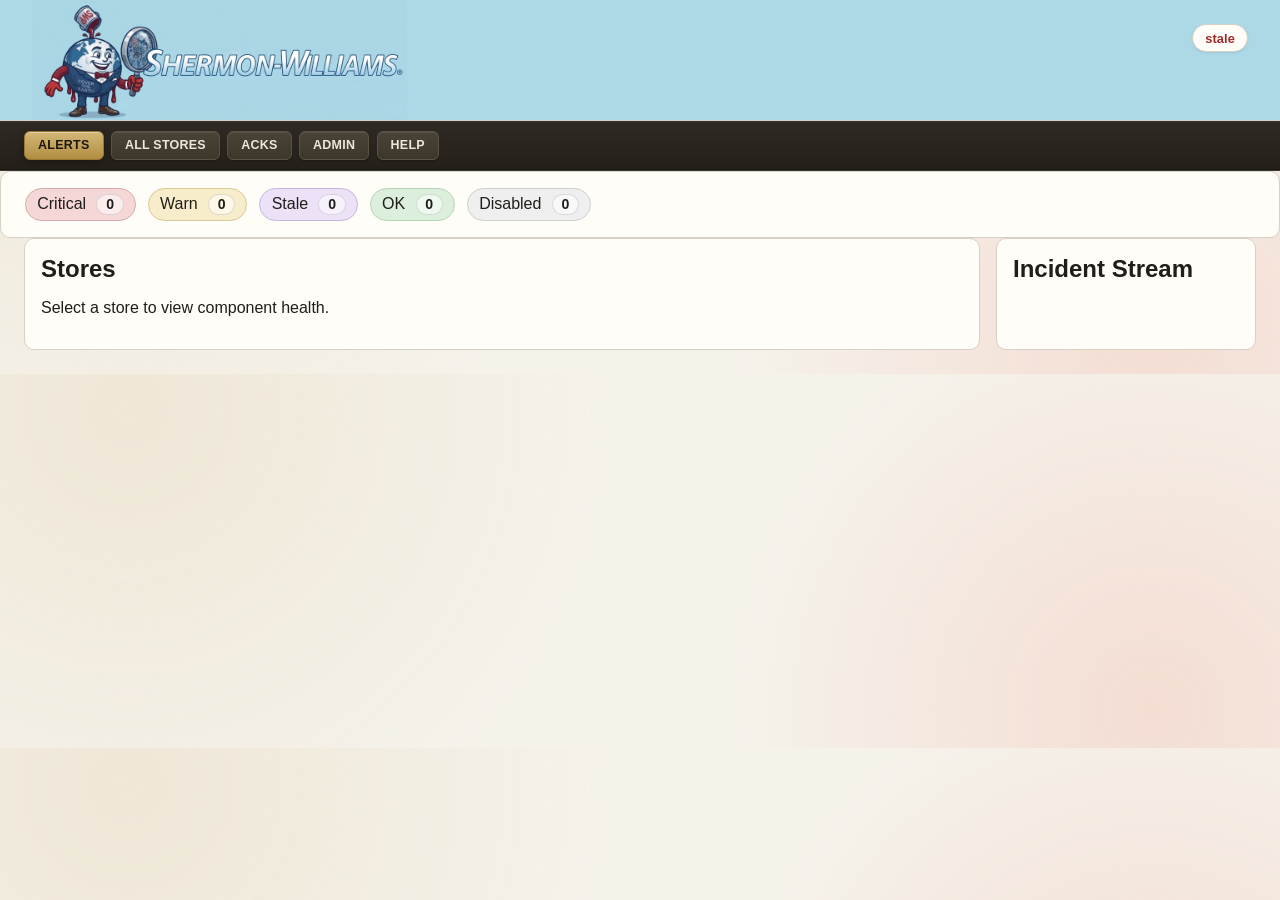
==== commit ef38e375: "Added enable button and fixed how Ack button displays" ====
--- a/frontend/index.html
+++ b/frontend/index.html
@@ -39,10 +39,10 @@
     </nav>
 
     <section class="summary" id="summary">
+      <button class="chip chip-button red" type="button" data-status-color="red"><span class="chip-label">Critical</span><span class="chip-count" id="redCount">0</span></button>
+      <button class="chip chip-button yellow" type="button" data-status-color="yellow"><span class="chip-label">Warn</span><span class="chip-count" id="yellowCount">0</span></button>
+      <button class="chip chip-button purple" type="button" data-status-color="purple"><span class="chip-label">Stale</span><span class="chip-count" id="purpleCount">0</span></button>
       <button class="chip chip-button green" type="button" data-status-color="green"><span class="chip-label">OK</span><span class="chip-count" id="greenCount">0</span></button>
-      <button class="chip chip-button yellow" type="button" data-status-color="yellow"><span class="chip-label">Warn</span><span class="chip-count" id="yellowCount">0</span></button>
-      <button class="chip chip-button red" type="button" data-status-color="red"><span class="chip-label">Critical</span><span class="chip-count" id="redCount">0</span></button>
-      <button class="chip chip-button purple" type="button" data-status-color="purple"><span class="chip-label">Stale</span><span class="chip-count" id="purpleCount">0</span></button>
       <button class="chip chip-button white" type="button" data-status-color="white"><span class="chip-label">Disabled</span><span class="chip-count" id="whiteCount">0</span></button>
     </section>
 
--- a/frontend/styles.css
+++ b/frontend/styles.css
@@ -502,6 +502,10 @@
   font-size: 0.88rem;
 }
 
+.incident-item.stream-nav-card {
+  cursor: pointer;
+}
+
 .incident-item.severity-critical {
   background: #f5d7d7;
   border-color: #d7abab;
@@ -523,6 +527,19 @@
 .incident-item small {
   color: inherit;
   opacity: 0.82;
+}
+
+.entity-disabled-indicator {
+  display: inline-block;
+  margin-left: 0.35rem;
+  padding: 0.05rem 0.42rem;
+  border: 1px solid currentColor;
+  border-radius: 999px;
+  font-size: 0.68rem;
+  font-weight: 700;
+  letter-spacing: 0.04em;
+  line-height: 1.2;
+  vertical-align: text-top;
 }
 
 .log-box {
@@ -1164,6 +1181,50 @@
   padding: 0.45rem 0.7rem;
   font-weight: 600;
   cursor: pointer;
+}
+
+/* Push the toggle-disabled button to the far right inside btn-row */
+#entityAlertsForm .btn-row {
+  justify-content: flex-start;
+}
+
+#entityAlertsForm .btn-row #entityToggleDisabledBtn {
+  margin-left: auto;
+}
+
+.toggle-disabled-btn {
+  border-radius: 6px;
+  padding: 0.45rem 0.85rem;
+  font-weight: 600;
+  cursor: pointer;
+  transition: background 150ms ease, border-color 150ms ease;
+}
+
+.toggle-disabled-btn--disable {
+  background: #efefef;
+  border: 1px solid #b0b0b0;
+  color: #4e4e4e;
+}
+
+.toggle-disabled-btn--disable:hover {
+  background: #e0e0e0;
+  border-color: #888;
+}
+
+.toggle-disabled-btn--enable {
+  background: #dcefdc;
+  border: 1px solid #5a9a5a;
+  color: #1a421a;
+}
+
+.toggle-disabled-btn--enable:hover {
+  background: #c0e0c0;
+  border-color: #3a7a3a;
+}
+
+.toggle-disabled-btn:disabled {
+  opacity: 0.55;
+  cursor: not-allowed;
 }
 
 .code-box {
